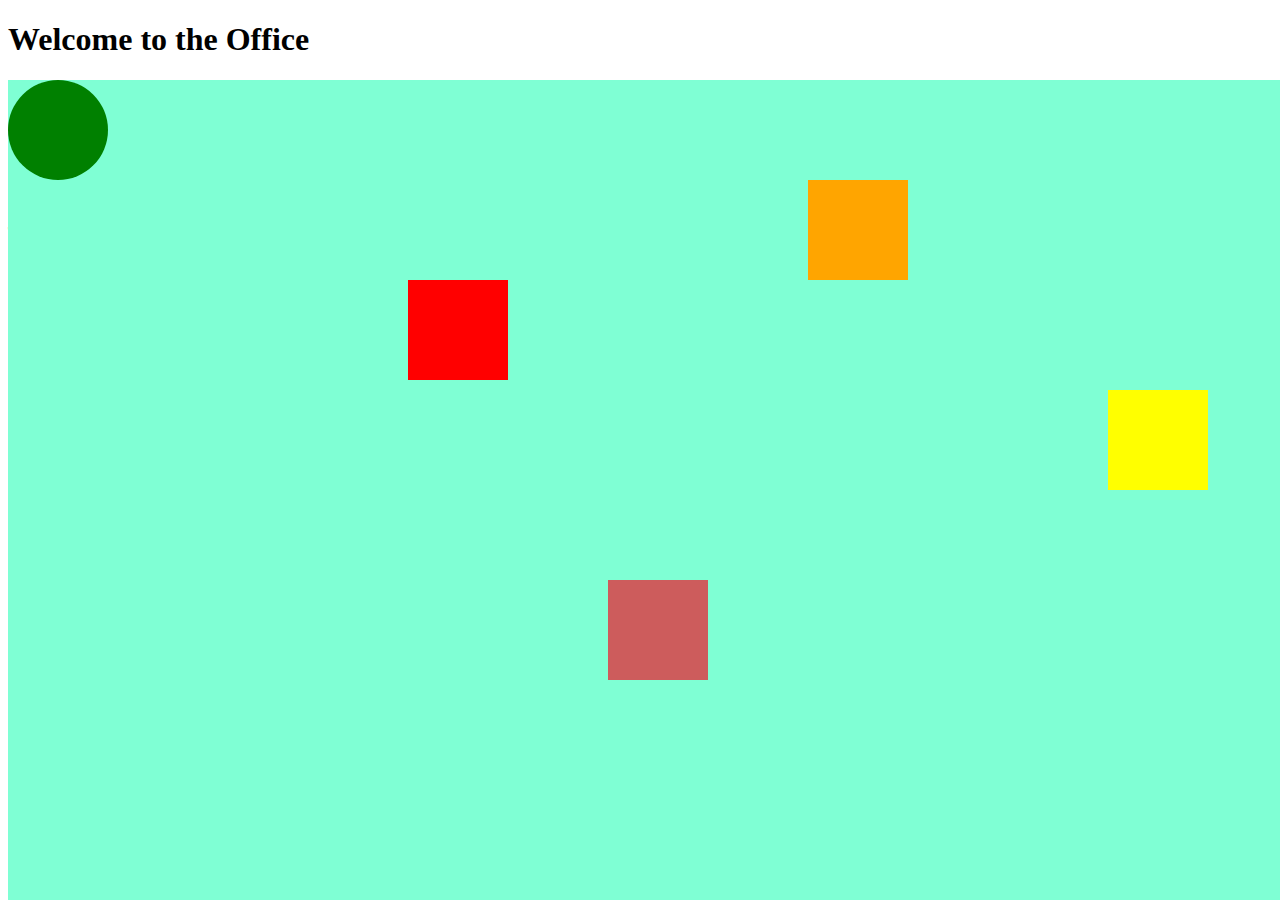
==== office.html @ a4f85c88 "Co-authored-by: dannguyen24 <dannguyen24@users.noreply.github.com> Co-authored-by: Breanna <breanna-" ====
<!DOCTYPE html>
<html lang="en">
<head>
  <meta charset="UTF-8">
  <meta name="viewport" content="width=device-width, initial-scale=1.0">
  <title>Office</title>
  <link rel="stylesheet" href="./character.css">
  <style>
    .rectangle{
        width: 200px;
        height: 100 px;
        background-color: black;
        border: 2px solid black;
    }
  </style>
</head>
<body>
  <h1>Welcome to the Office</h1>

  <div class="container">
    <div class="player"></div>
    <div class="npc one"></div>
    <div class="npc two"></div>
    <div class="npc three"></div>
    <div class="npc four"></div>
  </div>  
  
  <div id="game-container">
    <div id="story-text"></div>
    <textarea id="player-input" placeholder="Type your response here..."></textarea>
    <button id="submit-button"></button>
    <div id="feedback-text"></div>
  </div>
    <!--Task box-->
  <div id="task-box" visibility ="hidden">
    <ul id="bullet-points">
        <li>First bullet point</li>
        <li>Second bullet point</li>
        <li>Third bullet point</li>
        <li>Fourth bullet point</li>
    </ul>
  </div>
  <!--Scenario box and text-->
  <div id="scenario-text" visible ="hidden">
      
    TEXT

  </div>
  <div id="office-obj"></div>

  <script src="./script.js" charset="utf-8"></script>
</body>
</html>
---- character.css ----
.container {
    position: fixed;
    width: 100vw;
    height: 100vh;
    background-color: aquamarine;
    overflow: hidden;
}

.player{
    position: relative;
    height: 100px;
    width: 100px;
    border-radius: 50%;
    background-color: green;
    top: 0px; 
    left: 0px;
}

.npc {
    position: relative;
    background-color: blue;
    width: 100px;
    height: 100px;
}

.one {
    top: 100px;
    left: 400px;
    background-color: red;
}

.two {
    top: -100px;
    left: 800px;
    background-color: orange;
}
.three {
    top: 10px;
    left: 1100px;
    background-color: yellow;
}
.four {
    top: 100px;
    left: 600px;
    background-color: indianred;
}
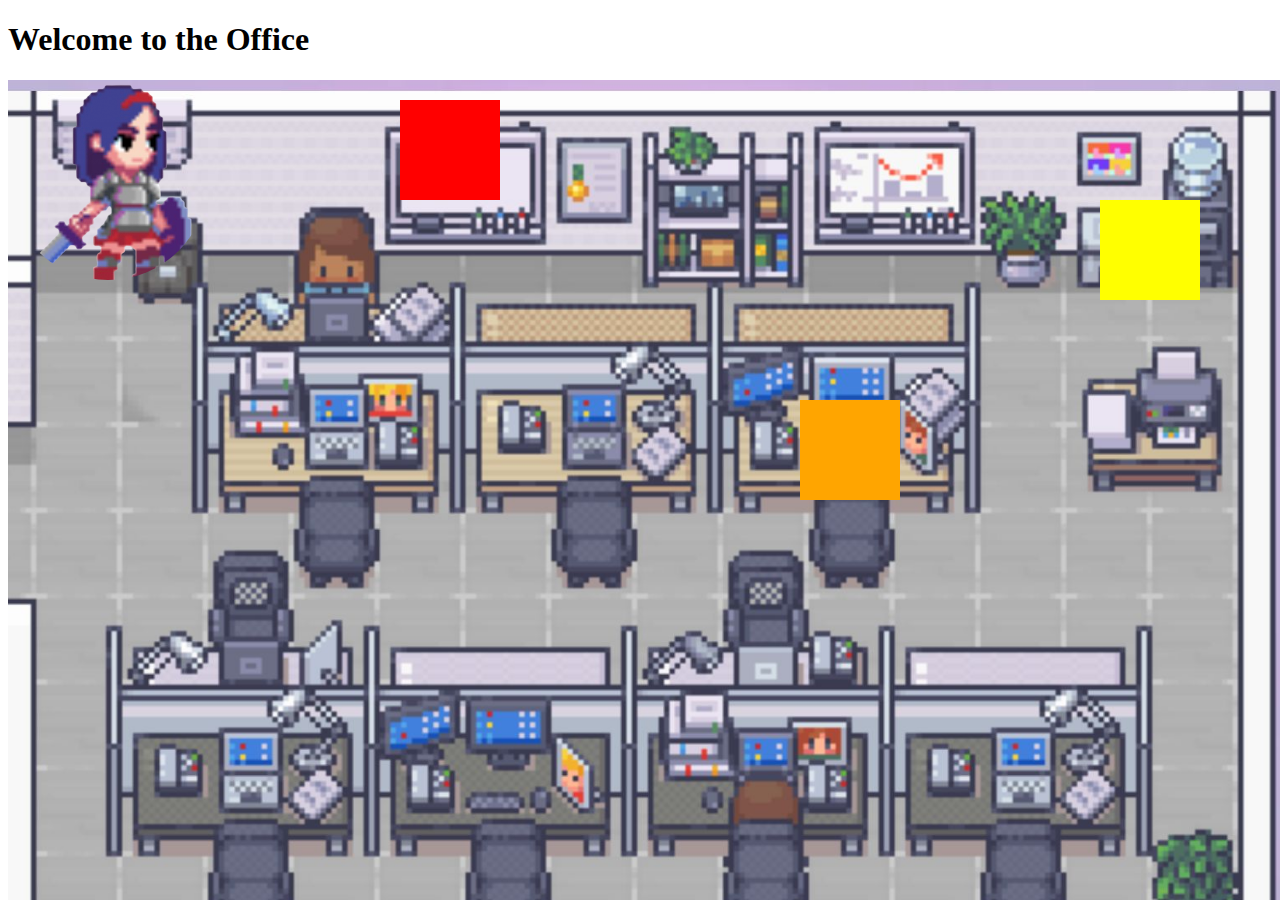
==== commit 7662e275: "Co-authored-by: reetkaler <reetkaler@users.noreply.github.com> Co-authored-by: Breanna <breanna-oh7@" ====
--- a/office.html
+++ b/office.html
@@ -6,12 +6,7 @@
   <title>Office</title>
   <link rel="stylesheet" href="./character.css">
   <style>
-    .rectangle{
-        width: 200px;
-        height: 100 px;
-        background-color: black;
-        border: 2px solid black;
-    }
+  
   </style>
 </head>
 <body>
@@ -19,19 +14,21 @@
 
   <div class="container">
     <div class="player"></div>
-    <div class="npc one"></div>
-    <div class="npc two"></div>
-    <div class="npc three"></div>
-    <div class="npc four"></div>
+    <div class="npc one" data-index="0"></div>
+    <div class="npc two" data-index="1"></div>
+    <div class="npc three" data-index="2"></div>
+
   </div>  
-  
+  <!--black box for dialoge-->
   <div id="game-container">
-    <div id="story-text"></div>
-    <textarea id="player-input" placeholder="Type your response here..."></textarea>
+    
+    <div id="story-text"></div><!--change this text-->
+        <!--delete the button?-->
     <button id="submit-button"></button>
     <div id="feedback-text"></div>
+    
   </div>
-    <!--Task box-->
+    <!--Task box
   <div id="task-box" visibility ="hidden">
     <ul id="bullet-points">
         <li>First bullet point</li>
@@ -39,15 +36,15 @@
         <li>Third bullet point</li>
         <li>Fourth bullet point</li>
     </ul>
-  </div>
-  <!--Scenario box and text-->
-  <div id="scenario-text" visible ="hidden">
-      
-    TEXT
-
-  </div>
-  <div id="office-obj"></div>
+  </div>-->
 
   <script src="./script.js" charset="utf-8"></script>
 </body>
-</html>+
+<body>
+  
+</body>
+</html>
+
+
+<!-- just cause -->--- a/character.css
+++ b/character.css
@@ -1,23 +1,33 @@
+/* Office rectangles */
+.wall {
+    position: absolute;
+    background-color: black;
+    z-index: 10; /* Ensures walls stay on top */
+}
+
 .container {
     position: fixed;
     width: 100vw;
     height: 100vh;
     background-color: aquamarine;
     overflow: hidden;
+    background-image: url('/img/officeBg.jpg'); /* Add your image file path here */
+    background-size: cover; /* Ensures the image covers the entire container */
+    background-position: center; /* Centers the image */
 }
 
-.player{
+.player {
     position: relative;
-    height: 100px;
-    width: 100px;
+    height: 200px;
+    width: 200px;
     border-radius: 50%;
-    background-color: green;
-    top: 0px; 
-    left: 0px;
+    background-image: url('/img/mainChar.png');
+    background-size: cover;
+    z-index: 1;
 }
 
 .npc {
-    position: relative;
+    position: fixed;
     background-color: blue;
     width: 100px;
     height: 100px;
@@ -30,17 +40,34 @@
 }
 
 .two {
-    top: -100px;
+    top: 400px;
     left: 800px;
     background-color: orange;
+    
 }
+
 .three {
-    top: 10px;
+    top: 200px;
     left: 1100px;
     background-color: yellow;
 }
+
 .four {
-    top: 100px;
-    left: 600px;
+    top: 500px;
+    left: 200px;
     background-color: indianred;
-}+}
+
+#game-container {
+    visibility: hidden;
+    position: fixed;
+    background-color: black;
+    top: 500px;
+    width: 100vw;
+    height: 100%;
+    text-align: center;
+    padding: 20px;
+    max-width: 600px;
+    margin: 0 auto;
+}
+/* sorry */
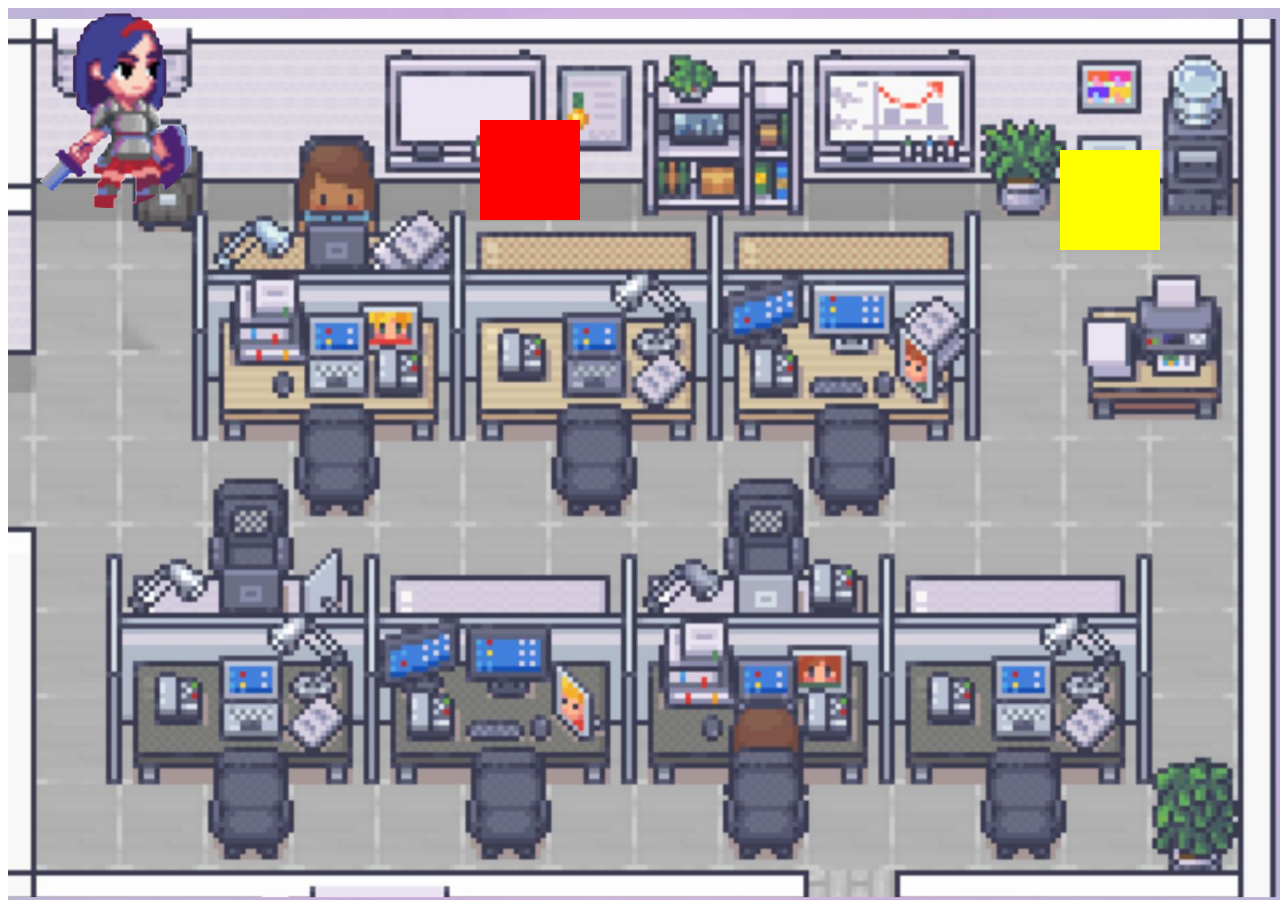
==== commit e18fca1e: "title" ====
--- a/office.html
+++ b/office.html
@@ -10,8 +10,6 @@
   </style>
 </head>
 <body>
-  <h1>Welcome to the Office</h1>
-
   <div class="container">
     <div class="player"></div>
     <div class="npc one" data-index="0"></div>
--- a/character.css
+++ b/character.css
@@ -1,10 +1,3 @@
-/* Office rectangles */
-.wall {
-    position: absolute;
-    background-color: black;
-    z-index: 10; /* Ensures walls stay on top */
-}
-
 .container {
     position: fixed;
     width: 100vw;
@@ -34,21 +27,21 @@
 }
 
 .one {
-    top: 100px;
-    left: 400px;
+    top: 120px;
+    left: 480px;
     background-color: red;
 }
 
 .two {
-    top: 400px;
-    left: 800px;
+    top: 500px;
+    left: 1380px;
     background-color: orange;
     
 }
 
 .three {
-    top: 200px;
-    left: 1100px;
+    top: 150px;
+    left: 1060px;
     background-color: yellow;
 }
 
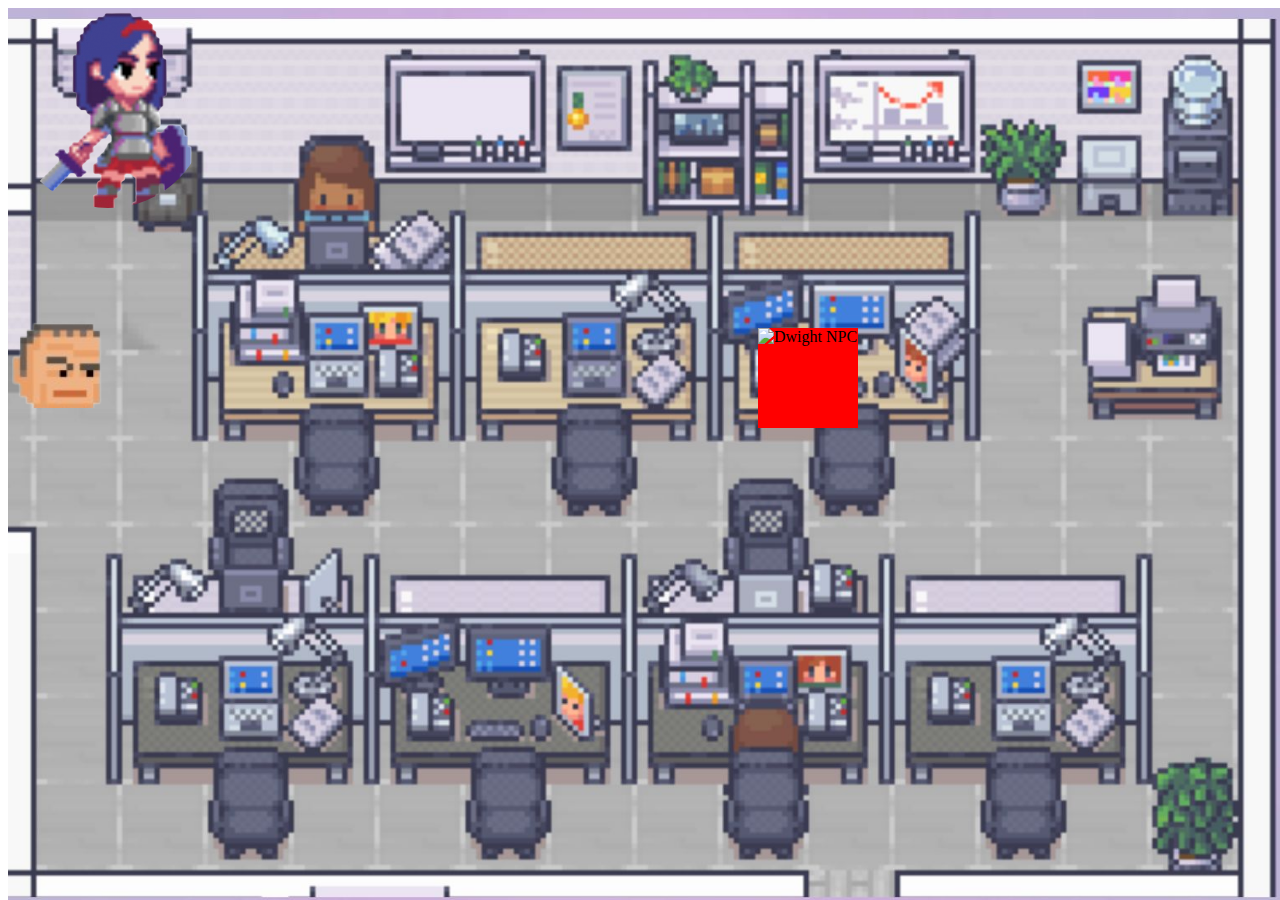
==== commit 51a2ec29: "hi" ====
--- a/office.html
+++ b/office.html
@@ -12,9 +12,14 @@
 <body>
   <div class="container">
     <div class="player"></div>
-    <div class="npc one" data-index="0"></div>
-    <div class="npc two" data-index="1"></div>
-    <div class="npc three" data-index="2"></div>
+    <div class="npc one" data-index="0">
+      <img src="dwight.png" alt="Dwight NPC">
+    </div>
+    <div class="npc two" data-index="1">
+      <img src="npc2.png" alt="NPC 2">
+    </div>
+    <div class="npc three" data-index="2">
+    </div>
 
   </div>  
   <!--black box for dialoge-->
@@ -26,6 +31,8 @@
     <div id="feedback-text"></div>
     
   </div>
+
+  
     <!--Task box
   <div id="task-box" visibility ="hidden">
     <ul id="bullet-points">
--- a/character.css
+++ b/character.css
@@ -21,40 +21,41 @@
 
 .npc {
     position: fixed;
-    background-color: blue;
     width: 100px;
     height: 100px;
 }
 
 .one {
+    position: relative;
     top: 120px;
-    left: 480px;
+    left: 750px;
+    background-image: url('/img/dwight.png');
+    background-size: cover;
+    z-index: 1;
     background-color: red;
 }
 
 .two {
     top: 500px;
     left: 1380px;
+    background-image: url('/img/npc2.png');
+    background-size: cover;
+    z-index: 1;
     background-color: orange;
     
 }
 
 .three {
-    top: 150px;
-    left: 1060px;
-    background-color: yellow;
+    position: relative;
+    background-image: url('img/npc3.png');
+    background-size: cover;
 }
 
-.four {
-    top: 500px;
-    left: 200px;
-    background-color: indianred;
-}
 
 #game-container {
     visibility: hidden;
     position: fixed;
-    background-color: black;
+    background-color: rgb(223, 148, 148);
     top: 500px;
     width: 100vw;
     height: 100%;
@@ -63,4 +64,19 @@
     max-width: 600px;
     margin: 0 auto;
 }
+
+.text-bubble {
+    position: absolute;
+    top: -100px; /* Adjust based on NPC position */
+    left: 50%;
+    transform: translateX(-50%);
+    background-image: url('bubble.png'); /* Your text bubble image */
+    background-size: cover;
+    padding: 20px;
+    width: 200px;
+    height: 100px;
+    text-align: center;
+    display: none; /* Hidden by default */
+}
+
 /* sorry */
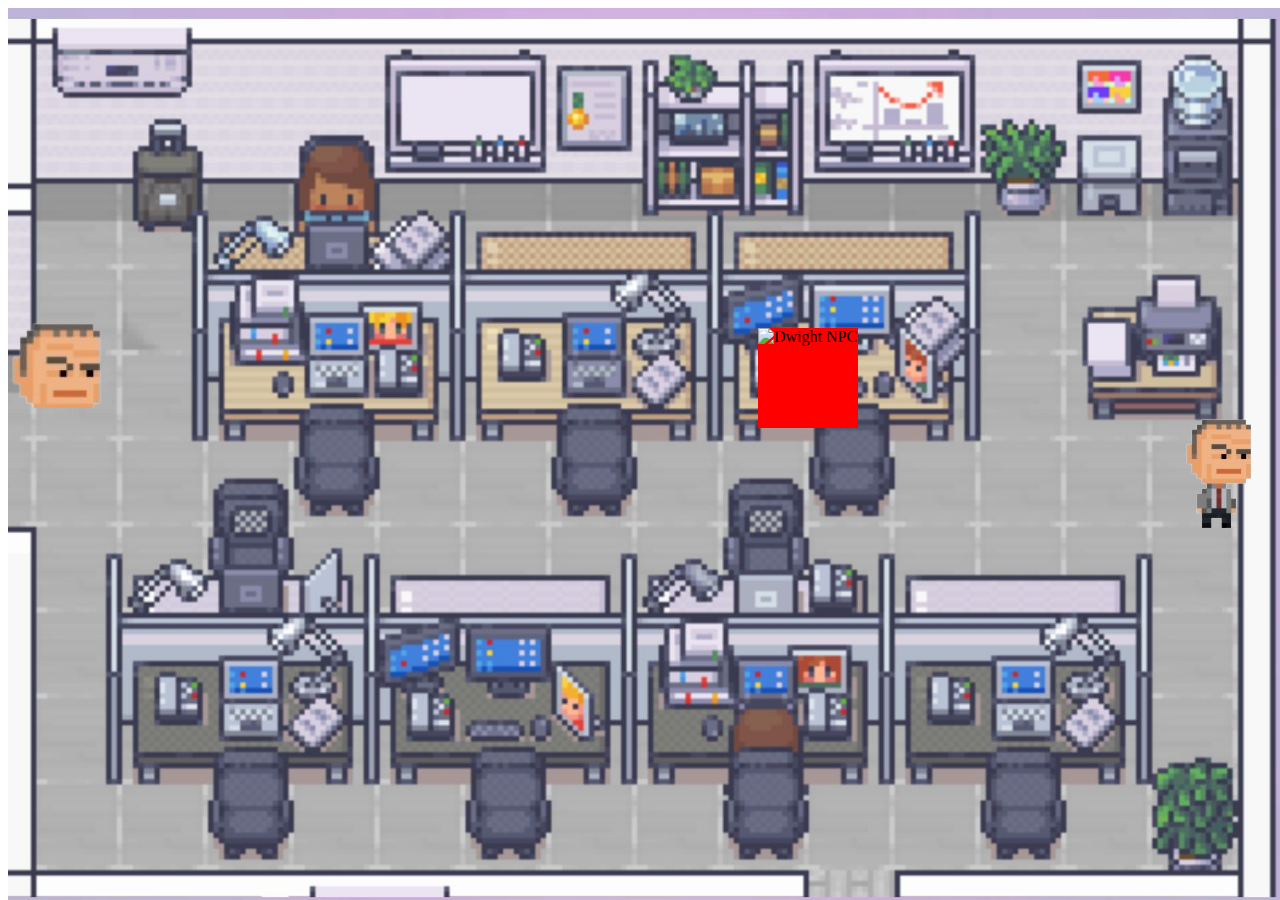
==== commit 9c7a335e: "Co-authored-by: reetkaler <reetkaler@users.noreply.github.com> Co-authored-by: dannguyen24 <dannguye" ====
--- a/office.html
+++ b/office.html
@@ -20,14 +20,15 @@
     </div>
     <div class="npc three" data-index="2">
     </div>
-
+    <div class= "guy">
+      <img src = "img/npc3.png">
+    </div>
   </div>  
   <!--black box for dialoge-->
   <div id="game-container">
     
     <div id="story-text"></div><!--change this text-->
         <!--delete the button?-->
-    <button id="submit-button"></button>
     <div id="feedback-text"></div>
     
   </div>
--- a/character.css
+++ b/character.css
@@ -14,7 +14,7 @@
     height: 200px;
     width: 200px;
     border-radius: 50%;
-    background-image: url('/img/mainChar.png');
+    background-image: url('/img/char.png');
     background-size: cover;
     z-index: 1;
 }
@@ -79,4 +79,9 @@
     display: none; /* Hidden by default */
 }
 
+.guy {
+    margin-left: 1175px;
+    margin-bottom: 1400px;
+    size: 200%;
+}
 /* sorry */
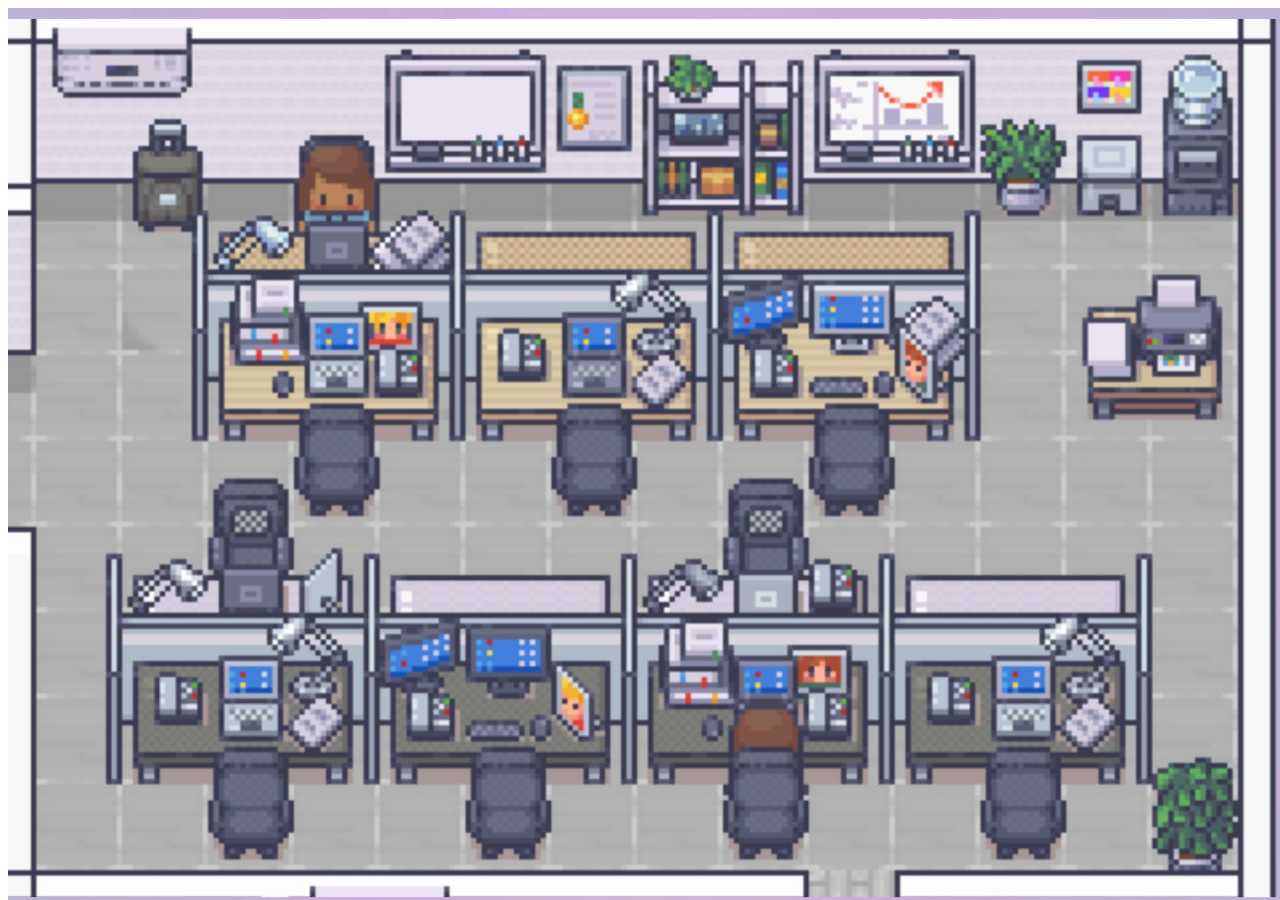
==== commit a874a191: "Co-authored-by: reetkaler <reetkaler@users.noreply.github.com> Co-authored-by: dannguyen24 <dannguye" ====
--- a/office.html
+++ b/office.html
@@ -12,12 +12,11 @@
 <body>
   <div class="container">
     <div class="player"></div>
-    <div class="npc one" data-index="0">
-      <img src="dwight.png" alt="Dwight NPC">
-    </div>
-    <div class="npc two" data-index="1">
-      <img src="npc2.png" alt="NPC 2">
-    </div>
+    
+    <!-- <div class="score">Score: <span id="current-score"><span></div> -->
+
+    <div class="npc one" data-index="0"></div>
+    <div class="npc two" data-index="1"> </div>
     <div class="npc three" data-index="2">
     </div>
     <div class= "guy">
@@ -45,10 +44,9 @@
   </div>-->
 
   <script src="./script.js" charset="utf-8"></script>
-</body>
 
-<body>
-  
+
+  <
 </body>
 </html>
 
--- a/character.css
+++ b/character.css
@@ -27,28 +27,28 @@
 
 .one {
     position: relative;
-    top: 120px;
-    left: 750px;
-    background-image: url('/img/dwight.png');
+    top: -130px;
+    left: 470px;
     background-size: cover;
     z-index: 1;
-    background-color: red;
-}
+    }
 
 .two {
-    top: 500px;
+    top: 330px;
     left: 1380px;
-    background-image: url('/img/npc2.png');
+    
     background-size: cover;
     z-index: 1;
-    background-color: orange;
+    
     
 }
 
 .three {
-    position: relative;
-    background-image: url('img/npc3.png');
+    top: 660px;
+    left: 935px;
+    
     background-size: cover;
+   
 }
 
 
@@ -80,8 +80,7 @@
 }
 
 .guy {
-    margin-left: 1175px;
-    margin-bottom: 1400px;
+    margin-left: 1375px;
     size: 200%;
 }
 /* sorry */
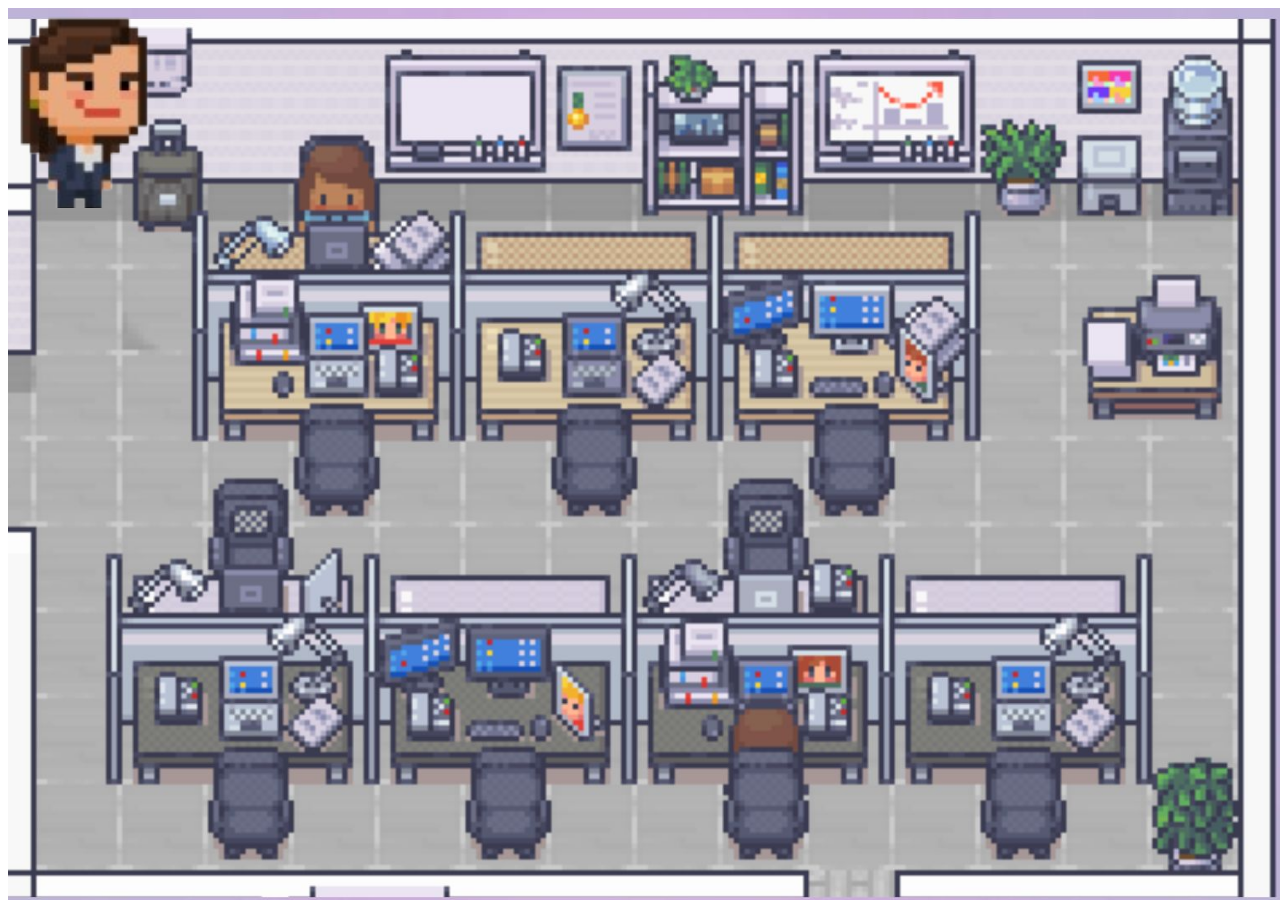
==== commit ddf615b7: "Co-authored-by: reetkaler <reetkaler@users.noreply.github.com> Co-authored-by: dannguyen24 <dannguye" ====
--- a/office.html
+++ b/office.html
@@ -4,7 +4,11 @@
   <meta charset="UTF-8">
   <meta name="viewport" content="width=device-width, initial-scale=1.0">
   <title>Office</title>
+  <link rel="preconnect" href="https://fonts.googleapis.com">
+  <link rel="preconnect" href="https://fonts.gstatic.com" crossorigin>
+  <link href="https://fonts.googleapis.com/css2?family=Pixelify+Sans:wght@400..700&display=swap" rel="stylesheet">
   <link rel="stylesheet" href="./character.css">
+  
   <style>
   
   </style>
@@ -29,6 +33,10 @@
     <div id="story-text"></div><!--change this text-->
         <!--delete the button?-->
     <div id="feedback-text"></div>
+
+    
+    <button id="option1"></button>
+    <button id="option2"></button>
     
   </div>
 
--- a/character.css
+++ b/character.css
@@ -12,8 +12,7 @@
 .player {
     position: relative;
     height: 200px;
-    width: 200px;
-    border-radius: 50%;
+    width: 150px;
     background-image: url('/img/char.png');
     background-size: cover;
     z-index: 1;
@@ -55,13 +54,17 @@
 #game-container {
     visibility: hidden;
     position: fixed;
-    background-color: rgb(223, 148, 148);
-    top: 500px;
-    width: 100vw;
-    height: 100%;
+    background-color: rgb(255, 255, 255);
+    border: 10px dashed rgb(255, 81, 81);
+    border-radius: 5%;
+    top: 1000px;
+    left: 220px;
+    width: 2000vw;
+    height: 50%;
     text-align: center;
-    padding: 20px;
-    max-width: 600px;
+    font-size: 30px;
+    padding: 90px 60px;
+    max-width: 2000px;
     margin: 0 auto;
 }
 
@@ -83,4 +86,28 @@
     margin-left: 1375px;
     size: 200%;
 }
-/* sorry */
+
+button {
+    margin: 10px;
+    padding: 10px 20px;
+    font-size: 16px;
+    cursor: pointer;
+    border: none;
+    border-radius: 5px;
+    background-color: #c993f3;
+    color: white;
+    font-family: 'Pixelify Sans', serif;
+    font-weight: 400; /* or any value between 400 and 700 */
+    font-style: normal;
+}
+
+button:hover {
+    background-color: #7f3fa6;
+}
+.pixelify-sans {
+    font-family: 'Pixelify Sans', serif;
+    font-weight: 400; /* or any value between 400 and 700 */
+    font-style: normal;
+  }
+
+  
